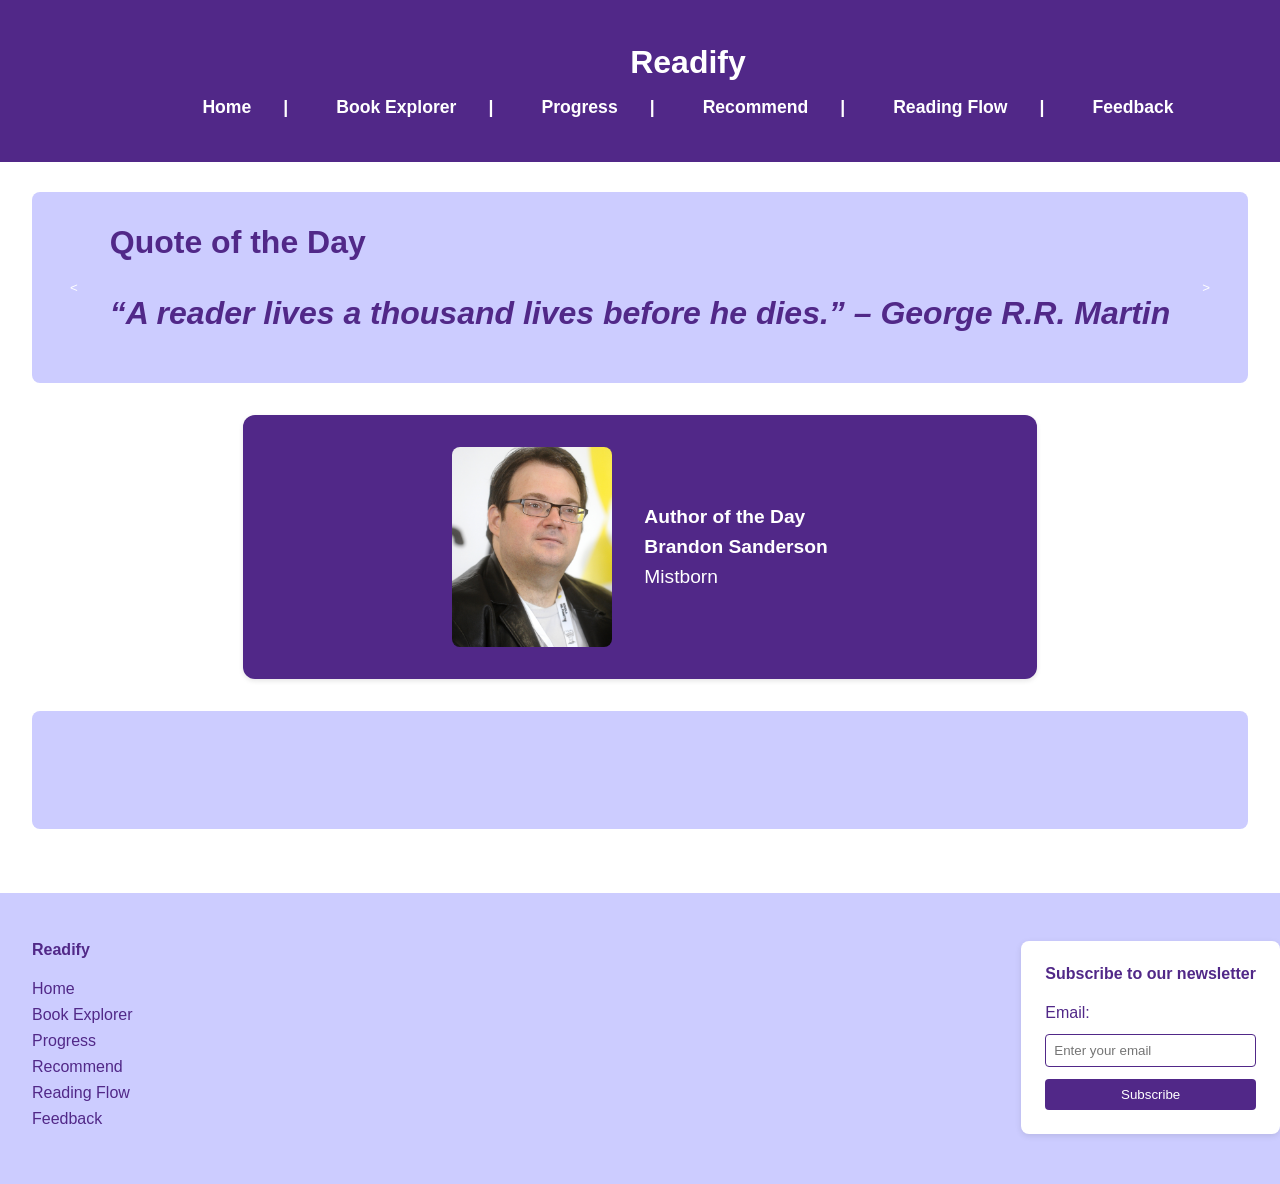
==== index.html @ 9fa82106 "Add files via upload" ====
<!DOCTYPE html>
<html lang="en">

<head>
  <meta charset="UTF-8" >
  <meta name="viewport" content="width=device-width, initial-scale=1.0" >
  <title>Readify | Home</title>

  <!-- CSS -->
  <link rel="stylesheet" href="Readify.css" >
  <link rel="stylesheet" href="base.css">
  <link rel="stylesheet" href="components.css">
  <link rel="stylesheet" href="pages.css">
  <!-- Favicon & PWA -->
  <link rel="icon" href="images/favicon.png" >
</head>

<body>

  <!-- HEADER -->
  <header>
    
    <!-- Navigation -->
   <nav>
      <h1>Readify</h1> <div class="hamburger" id="hamburger">
         <span></span>
         <span></span>
          <span></span>
       </div>

      <ul>
        <li><a href="index.html">Home</a></li>
        <li><a href="explorer.html">Book Explorer</a></li>
        <li><a href="progress.html">Progress</a></li>
        <li><a href="recommend.html">Recommend</a></li>
        <li><a href="flow.html">Reading Flow</a></li>
        <li><a href="feedback.html">Feedback</a></li>
      </ul>
    </nav>
  </header>

  <!-- MAIN CONTENT -->
  <main>

    <!-- QUOTE / PHRASE OF THE DAY SECTION -->
    <section>
      <button aria-label="Previous quote">&lt;</button>

      <div>
        <h2>Quote of the Day</h2>
        <p id="quote-text"></p>
        <p><strong id="quote-author"></strong></p>
      </div>

      <button aria-label="Next quote">&gt;</button>
    </section>

    <!-- AUTHOR OF THE DAY SECTION -->
    <section>
      <article>
        <img id="author-image" src="images/donnatarrt.jpg" alt="Author image">


        <div>
          <h3>Author of the Day</h3>
          <p><strong id="author-name">Author Name</strong></p>
          <p id="author-work">Famous work</p>

        </div>
      </article>
    <section>
    <br>
    <br>
    <br>

  </main>

  <!-- FOOTER -->
  <footer>

    <!-- Footer Navigation -->
    <section>
      <h4>Readify</h4>
      <ul>
        <li><a href="index.html">Home</a></li>
        <li><a href="explorer.html">Book Explorer</a></li>
        <li><a href="tracker.html">Progress</a></li>
        <li><a href="recommend.html">Recommend</a></li>
        <li><a href="flow.html">Reading Flow</a></li>
        <li><a href="feedback.html">Feedback</a></li>
      </ul>
    </section>

    <!-- Newsletter Subscription -->
    <section>
      <h4>Subscribe to our newsletter</h4>
      <form>
        <label for="email">Email:</label>
        <input type="email" id="email" placeholder="Enter your email" required >
        <button type="submit">Subscribe</button>
      </form>
    </section>

  </footer>

  <!-- JavaScript -->
  <script src="main.js"></script>
</body>

</html>
---- Readify.css ----
/* Header container */
header {
  background-color: var(--text-color);
  /* lavender */
  color: var(--text-color);
  /* deep purple */
  padding: 2rem 3rem;
  /* taller purple bar */
  position: fixed;
  top: 0;
  left: 0;
  width: 100%;
  z-index: 1000;
  text-align: center;
  /* center content */
}

/* Title centered on top */
header h1 {
  margin: 0 0 1rem 0;
  /* space below title */
  font-size: 2rem;
  font-weight: 700;
  color: white;
}

/* Navigation bar */
header nav {
  overflow: visible !important;
  min-height: 20px;
  padding: 0.75rem 0;
  margin: 0;
  width: 100%;
}

/* Navigation list centered */
header nav ul {
  list-style: none;
  display: flex;
  justify-content: center;
  gap: 2rem;
  margin: 0;
  padding: 0;
}

header nav li {
  display: inline-block;
}

header nav a {
  color: white;
  text-decoration: none;
  font-weight: 600;
  font-size: 1.1rem;
  padding: 0 0.5rem;
  position: relative;
}

header nav li:not(:last-child) a::after {
  content: "|";
  margin-left: 2rem;
  color: white;
}

header nav a:hover {
  background-color: var(--body-bg);
  color: var(--text-color);
  border-radius: 4px;
}

/* Ensure the body takes up the full screen height */
html,
body {
  height: 100%;
  margin: 0;
  display: flex;
  flex-direction: column;
}

/* Let the main content grow to fill space, pushing the footer down */
main {
  flex: 1 0 auto;
  /* This is the "magic" line */
  margin-top: 160px;
  /* Space for your fixed header */
  padding: 2rem;
}

/* Quote of the Day section */
main section:first-of-type {
  display: flex;
  align-items: center;
  justify-content: space-between;
  /* arrows left/right, quote center */
  background-color: var(--primary-bg);
  padding: 2rem;
  border-radius: 8px;
  margin-bottom: 2rem;
}

main section:first-of-type h2 {
  margin-top: 0;
  color: var(--text-color);
  font-size: 2rem;
}

main section:first-of-type blockquote {
  font-size: 1.8rem;
  /* enlarged quote */
  line-height: 1.4;
  margin: 0 2rem;
  /* decent margins left/right */
  color: var(--text-color);
  text-align: center;
  flex: 1;
}

/* Container: White background with a subtle shadow for depth */
.quote-container {
  display: flex;
  align-items: center;
  justify-content: space-between;
  background-color: #ffffff;
  /* Pure white as requested */
  padding: 3rem 2rem;
  border-radius: 15px;
  margin-bottom: 2rem;
  box-shadow: 0 4px 20px rgba(0, 0, 0, 0.08);
  /* Makes the white pop against the background */
  border: 1px solid rgba(0, 0, 0, 0.05);
}

/* Quote Content Styling */
.quote-content {
  text-align: center;
  flex: 1;
  padding: 0 2rem;
}

.quote-label {
  color: var(--text-color);
  /* Deep Purple */
  font-size: 0.9rem;
  text-transform: uppercase;
  letter-spacing: 2px;
  margin-bottom: 1.5rem;
  opacity: 0.8;
}

#quote-text {
  color: var(--text-color);
  /* Deep Purple */
  font-size: 2rem;
  /* Large and bold */
  font-weight: 700;
  font-style: italic;
  line-height: 1.3;
  margin-bottom: 1rem;
}

#quote-author {
  color: var(--text-color);
  /* Deep Purple */
  font-size: 1.1rem;
  margin: 0;
}

/* Large, Bold Arrow Buttons */
.quote-btn {
  background: none;
  border: none;
  color: var(--text-color);
  /* Deep Purple */
  font-size: 3.5rem;
  /* Very large */
  font-weight: 900;
  /* Bold */
  cursor: pointer;
  transition: transform 0.2s ease, opacity 0.2s ease;
  padding: 10px;
  display: flex;
  align-items: center;
  justify-content: center;
}

.quote-btn:hover {
  transform: scale(1.2);
  opacity: 0.7;
}

.quote-btn:active {
  transform: scale(0.9);
}

/* Nav Buttons */
.nav-btn {
  background: white;
  border: none;
  width: 50px;
  height: 50px;
  border-radius: 50%;
  box-shadow: 0 4px 10px rgba(0, 0, 0, 0.1);
  cursor: pointer;
  transition: all 0.3s ease;
  display: flex;
  align-items: center;
  justify-content: center;
  color: var(--text-color);
}

.nav-btn:hover {
  transform: scale(1.1);
  background: var(--text-color);
  color: white;
}

/* Author of the Day */
/* Author of the Day */
main section:nth-of-type(2) article {
  display: flex;
  align-items: center;
  /* vertically center image + text */
  justify-content: center;
  /* center the whole block */
  gap: 2rem;
  /* space between image and text */
  background-color: var(--text-color);
  /* dark purple background */
  color: var(--body-bg);
  /* white font */
  padding: 2rem;
  /* balanced padding */
  border-radius: 12px;
  max-width: 60%;
  /* half-ish width of page */
  margin: 0 auto 2rem auto;
  /* center horizontally with margin below */
}

/* Author text styling */
main section:nth-of-type(2) h2,
main section:nth-of-type(2) h3,
main section:nth-of-type(2) p {
  color: var(--body-bg);
  /* white text */
  font-size: 1.2rem;
  margin: 0.5rem 0;
  text-align: left;
  /* align text neatly */
}

/* Author image */
main section:nth-of-type(2) img {
  width: 160px;
  /* larger image */
  height: 200px;
  object-fit: cover;
  border-radius: 8px;
  background-color: #fff;
}

/* Remove 'fixed' or 'absolute' positioning from footer */
footer {
  flex-shrink: 0;
  /* Prevents footer from squishing */
  background-color: var(--primary-bg);
  color: var(--text-color);
  padding: 3rem 2rem;
  display: flex;
  justify-content: space-between;
  align-items: flex-start;
  /* Ensure NO position: fixed or absolute here */
  position: relative;
  width: 100%;
}

footer section {
  max-width: 300px;
}

footer h4 {
  margin-top: 0;
  color: var(--text-color);
}

footer ul {
  list-style: none;
  padding: 0;
  margin: 0;
}

footer ul li {
  margin-bottom: 0.5rem;
}

footer a {
  color: var(--text-color);
  text-decoration: none;
}

footer a:hover {
  text-decoration: underline;
}

footer input[type="email"] {
  padding: 0.5rem;
  border: 1px solid var(--text-color);
  border-radius: 4px;
}

footer button {
  background-color: var(--text-color);
  color: var(--body-bg);
  border: none;
  padding: 0.5rem 1rem;
  border-radius: 4px;
  cursor: pointer;
}

footer button:hover {
  background-color: #3a1d66;
}

footer section:last-of-type {
  background-color: #ffffff;
  color: var(--text-color);
  padding: 1.5rem;
  border-radius: 8px;
  box-shadow: 0 2px 6px rgba(0, 0, 0, 0.1);
  max-width: 350px;
  margin-right: 2rem;
}

footer form {
  display: flex;
  flex-direction: column;
  gap: 0.75rem;
}

/* Hamburger hidden on desktop */
#menu-toggle {
  display: none;
  background: none;
  border: none;
  font-size: 2rem;
  cursor: pointer;
}

@media (max-width: 768px) {

  /* Show hamburger */
  #menu-toggle {
    display: block;
    position: absolute;
    top: 1.5rem;
    right: 1.5rem;
    z-index: 1100;
  }

  /* Hide nav by default */
  header nav {
    display: none;
    flex-direction: column;
    background-color: var(--primary-bg);
    position: absolute;
    top: 100%;
    left: 0;
    width: 100%;
    padding: 1rem 0;
  }

  /* Show nav when JS adds .open */
  header nav.open {
    display: flex;
  }

  /* Stack links vertically */
  header nav ul {
    flex-direction: column;
    gap: 1rem;
    text-align: center;
  }

  /* Remove | separators */
  header nav li a::after {
    content: "";
  }
}
---- base.css ----
:root {
    --primary-bg: #CCCCFF;
    /* header & footer background */
    --body-bg: #FFFFFF;
    /* body background */
    --text-color: #512888;
    /* body text */
    --header-footer-text: #FFFFFF;
    /* nav links, headings in header/footer */
}



body {
    font-family: 'Lexend Deca', sans-serif;
    background-color: var(--body-bg);
    color: var(--text-color);
    margin: 0;
}

h1,
h2,
h3,
h4 {
    font-family: 'Lexend Deca', sans-serif;
    font-weight: 700;
    /* bold headings */
}


/* --- HAMBURGER CORE STYLES --- */

@media (max-width: 768px) {
    nav {
        display: flex !important;
        justify-content: space-between !important;
        align-items: center !important;
        width: 100% !important;
        height: auto !important;
        padding: 10px 20px !important;
    }
}
.hamburger {
    display: none; /* Hidden on Desktop */
    cursor: pointer;
    z-index: 1001; /* Keeps it above everything */
    padding: 5px;
}

.hamburger span {
    display: block;
    width: 25px;
    height: 3px;
    margin: 5px 0;
    background-color: #4a148c; /* Dark Purple */
    border-radius: 2px;
}

/* --- MOBILE VIEW --- */
@media (max-width: 768px) {
    .hamburger {
        display: block; /* Shows on Phones */
    }

    /* Target the list of links */
    nav ul, .nav-links {
        display: none; /* Hidden by default on mobile */
        flex-direction: column;
        position: absolute;
        top: 60px; 
        left: 0;
        width: 100%;
        background-color: #f3e5f5; /* Light purple background */
        padding: 20px 0;
        text-align: center;
        z-index: 1000;
    }

    /* This is what the JavaScript toggles */
    nav ul.active, .nav-links.active {
        display: flex !important;
    }
}

@media (max-width: 768px) {
    /* FORCE hide the menu on all pages by default */
    nav ul, 
    .nav-links, 
    .navbar ul {
        display: none !important; 
        flex-direction: column;
        position: absolute;
        top: 100px;
        left: 0;
        width: 100%;
        background-color: #f3e5f5;
        padding: 20px 0;
        z-index: 999;
    }

    nav ul li {
        padding: 10px 0;
    }

    /* FORCE show the menu only when active is added */
    nav ul.active, 
    .nav-links.active, 
    .navbar ul.active {
        display: flex !important;
    }
}
---- components.css ----
button {
  background: var(--primary);
  color: white;
  border-radius: 8px;
  border: none;
  cursor: pointer;
}
---- pages.css ----
.progress-page .progress-bar {
  height: 18px;
}

.feedback-page textarea {
  min-height: 120px;
}

/* Book grid container */
section>div:nth-of-type(2) {
  display: grid;
  grid-template-columns: repeat(auto-fill, minmax(180px, 1fr));
  gap: 1.5rem;
  margin-bottom: 100px;
  /* space above footer */
}

/* Book card */
article {
  background-color: var(--primary-bg);
  /* lavender border */
  padding: 0.5rem;
  border-radius: 8px;
  text-align: center;
  box-shadow: 0 2px 5px rgba(0, 0, 0, 0.1);
}

/* Book cover image */
article img {
  width: 100%;
  height: auto;
  aspect-ratio: 3 / 4;
  /* keeps an A4-like proportion */
  object-fit: cover;
  /* ensures image fills nicely */
  border-radius: 4px;
  background-color: #fff;
  /* white background behind cover */
}

/* Title & author below the cover */
article h3 {
  margin: 0.5rem 0 0.25rem;
  font-size: 1rem;
  color: var(--text-color);
  /* deep purple */
}

article p {
  margin: 0;
  font-size: 0.85rem;
  color: var(--text-color);
}
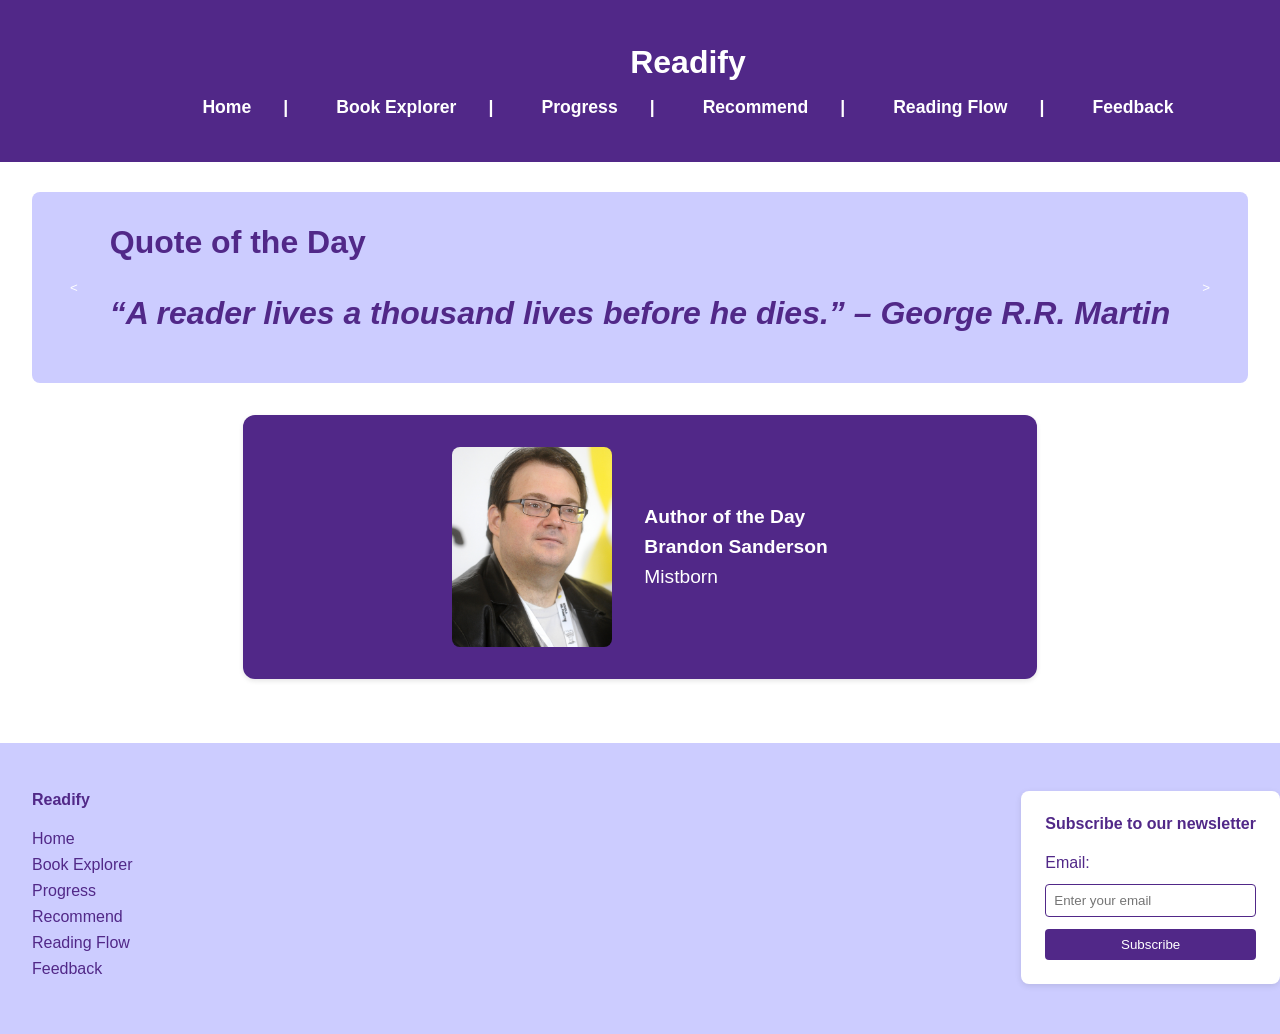
==== commit db69ee9a: "Add files via upload" ====
--- a/index.html
+++ b/index.html
@@ -68,11 +68,8 @@
 
         </div>
       </article>
-    <section>
-    <br>
-    <br>
-    <br>
-
+    </section>
+   
   </main>
 
   <!-- FOOTER -->
--- a/components.css
+++ b/components.css
@@ -4,4 +4,5 @@
   border-radius: 8px;
   border: none;
   cursor: pointer;
-}+}
+
